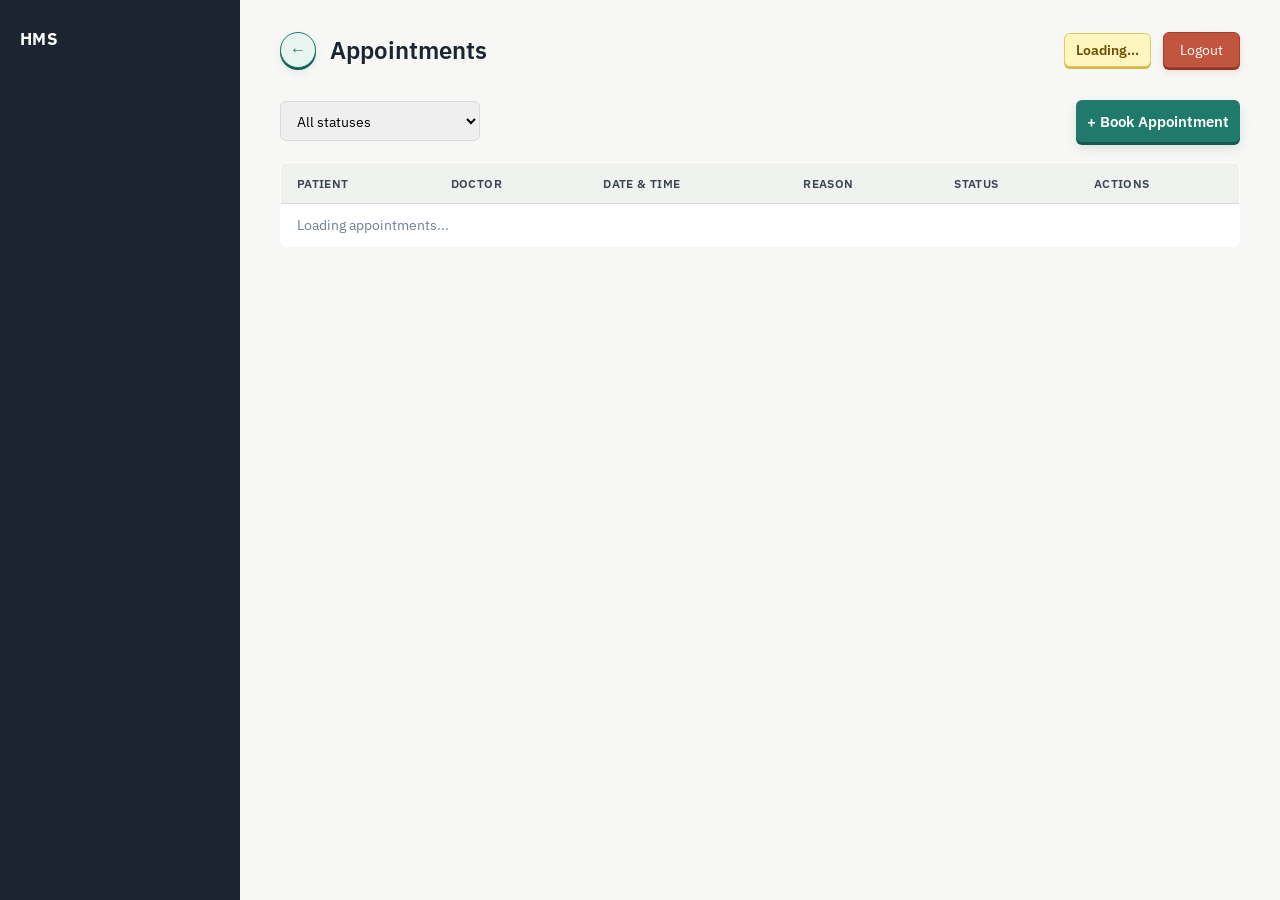
==== frontend/pages/appointments.html @ e79296c2 "feat: add appointments page with booking functionality and status filter" ====
<!DOCTYPE html>
<html lang="en">
<head>
  <meta charset="UTF-8">
  <meta name="viewport" content="width=device-width, initial-scale=1.0">
  <title>Appointments - HMS</title>
  <link rel="stylesheet" href="../css/style.css">
</head>
<body>
  <div class="app-shell">
    <aside class="sidebar">
      <div class="brand">HMS</div>
      <nav id="sidebar-nav"></nav>
    </aside>
    <main class="main-content">
      <div class="topbar">
        <div class="topbar-left">
          <button class="back-btn" onclick="history.back()" aria-label="Go back">←</button>
          <h1>Appointments</h1>
        </div>
        <div class="user-chip">
          <span id="user-chip-text">Loading...</span>
          <button class="btn-secondary" id="logout-btn">Logout</button>
        </div>
      </div>

      <div class="toolbar">
        <select id="status-filter" class="search-input" style="max-width: 200px;">
          <option value="">All statuses</option>
          <option value="scheduled">Scheduled</option>
          <option value="completed">Completed</option>
          <option value="cancelled">Cancelled</option>
        </select>
        <button class="btn-primary" style="width: auto; margin-top: 0;" onclick="openBookingModal()">+ Book Appointment</button>
      </div>

      <div class="table-wrapper">
        <table class="data-table">
          <thead><tr><th>Patient</th><th>Doctor</th><th>Date & Time</th><th>Reason</th><th>Status</th><th>Actions</th></tr></thead>
          <tbody id="appointments-tbody"><tr><td colspan="6" class="empty-state">Loading appointments...</td></tr></tbody>
        </table>
      </div>
    </main>
  </div>

  <div class="modal-overlay" id="booking-modal">
    <div class="modal-box">
      <h2>Book Appointment</h2>
      <form id="booking-form">
        <div class="field"><label for="patient_id">Patient</label><select id="patient_id" required></select></div>
        <div class="field"><label for="doctor_id">Doctor</label><select id="doctor_id" required></select></div>
        <div class="field"><label for="appointment_date">Date & Time</label><input type="datetime-local" id="appointment_date" required></div>
        <div class="field"><label for="reason">Reason</label><input type="text" id="reason"></div>
        <div class="modal-actions">
          <button type="submit" class="btn-primary">Book</button>
          <button type="button" class="btn-secondary" onclick="closeModal()">Cancel</button>
        </div>
      </form>
    </div>
  </div>

  <script src="../js/api.js"></script>
  <script src="../js/auth.js"></script>
  <script src="../js/layout.js"></script>
  <script src="../js/appointments.js"></script>
</body>
</html>
---- frontend/css/style.css ----
@import url('https://fonts.googleapis.com/css2?family=IBM+Plex+Sans:wght@400;500;600;700&display=swap');

:root {
  --color-ink: #1B2430;
  --color-surface: #F7F8F6;
  --color-primary: #1F7A6C;
  --color-danger: #C1553D;
  --color-border: #D8DCD9;
  --font-main: 'IBM Plex Sans', sans-serif;
  --radius: 6px;
  --radius-lg: 10px;
  --shadow-sm: 0 1px 3px rgba(27, 36, 48, 0.06);
  --shadow-md: 0 8px 24px rgba(27, 36, 48, 0.10);
  --ease: 0.18s ease;
}

* { box-sizing: border-box; margin: 0; padding: 0; }
html { font-size: 16px; }

body {
  font-family: var(--font-main);
  background: var(--color-surface);
  color: var(--color-ink);
  min-height: 100vh;
}

body.center-body {
  position: relative;
  isolation: isolate;
  display: flex;
  align-items: center;
  justify-content: center;
  padding: 1.5rem;
  background-image: url("../assets/hms_cover_image.png");
  background-size: cover;
  background-position: center;
  background-attachment: fixed;
}

body.center-body::before {
  position: fixed;
  inset: 0;
  z-index: -1;
  content: "";
  background: linear-gradient(135deg, rgba(16, 61, 53, 0.76), rgba(27, 36, 48, 0.52));
}

@keyframes fadeInUp {
  from { opacity: 0; transform: translateY(10px); }
  to { opacity: 1; transform: translateY(0); }
}

@keyframes glitchBorder {
  0%, 100% { box-shadow: var(--shadow-md); border-color: var(--color-border); }
  25%, 75% { box-shadow: 0 0 0 1px rgba(31, 122, 108, 0.3), var(--shadow-md); border-color: rgba(31, 122, 108, 0.55); }
  50% { box-shadow: 0 0 0 1px rgba(31, 122, 108, 0.5), var(--shadow-md); border-color: var(--color-primary); }
}

@keyframes buttonShine {
  from { transform: translateX(-120%) skewX(-18deg); }
  to { transform: translateX(220%) skewX(-18deg); }
}

.auth-card {
  background: rgba(15, 42, 38, 0.58);
  border: 1px solid rgba(255, 255, 255, 0.3);
  border-radius: var(--radius-lg);
  box-shadow: 0 18px 45px rgba(8, 24, 22, 0.3), inset 0 1px 0 rgba(255, 255, 255, 0.14);
  backdrop-filter: blur(12px);
  -webkit-backdrop-filter: blur(12px);
  padding: 2.5rem;
  width: 100%;
  max-width: 380px;
  animation: fadeInUp 0.35s ease, glitchBorder 5s ease-in-out infinite;
}

.auth-card h1 { color: #fff; font-size: 1.4rem; margin-bottom: 1.5rem; font-weight: 600; }

.field { margin-bottom: 1rem; }
.field label { display: block; font-size: 0.85rem; margin-bottom: 0.35rem; color: rgba(255, 255, 255, 0.86); }
.field input, .field select {
  width: 100%; padding: 0.6rem 0.75rem; border: 1px solid rgba(255, 255, 255, 0.35);
  border-radius: var(--radius); background: rgba(255, 255, 255, 0.12); color: #fff;
  font-family: var(--font-main); font-size: 0.95rem;
  transition: border-color var(--ease), box-shadow var(--ease);
}
.field input::placeholder { color: rgba(255, 255, 255, 0.65); }
.field select option { color: var(--color-ink); background: #fff; }
.field input:focus, .field select:focus {
  outline: none; border-color: var(--color-primary);
  box-shadow: 0 0 0 3px rgba(111, 224, 198, 0.2);
}

.btn-primary {
  position: relative; overflow: hidden; width: 100%; padding: 0.7rem;
  background: var(--color-primary); color: #fff; border: none; border-radius: var(--radius);
  font-family: var(--font-main); font-size: 0.95rem; font-weight: 600; cursor: pointer;
  margin-top: 0.5rem; box-shadow: 0 3px 0 #15594f, 0 6px 12px rgba(27, 36, 48, 0.12);
  transition: opacity var(--ease), transform var(--ease), box-shadow var(--ease);
}
.btn-primary::after {
  position: absolute; top: 0; bottom: 0; left: 0; width: 35%; content: "";
  background: rgba(255, 255, 255, 0.18); transform: translateX(-120%) skewX(-18deg);
}
.btn-primary:hover { opacity: 0.95; transform: translateY(-2px); box-shadow: 0 5px 0 #15594f, 0 10px 18px rgba(27, 36, 48, 0.16); }
.btn-primary:hover::after { animation: buttonShine 0.7s ease forwards; }
.btn-primary:active { transform: translateY(2px); box-shadow: 0 1px 0 #15594f, 0 3px 7px rgba(27, 36, 48, 0.12); }

.error-message {
  background: #FBEAE6; color: var(--color-danger); padding: 0.6rem 0.75rem;
  border-radius: var(--radius); font-size: 0.85rem; margin-bottom: 1rem; display: none;
}

.switch-link { text-align: center; margin-top: 1.25rem; font-size: 0.85rem; color: rgba(255, 255, 255, 0.78); }
.switch-link a { display: inline-block; color: #8DE3CC; text-decoration: none; transition: color var(--ease), transform var(--ease); }
.switch-link a::after { content: " >"; display: inline-block; transition: transform var(--ease); }
.switch-link a:hover { color: #C2F6E8; transform: translateX(2px); }
.switch-link a:hover::after { transform: translateX(3px); }

/* App shell */
.app-shell { display: flex; min-height: 100vh; align-items: stretch; }

.sidebar {
  width: 240px; background: var(--color-ink); color: #fff; padding: 1.75rem 1.25rem;
  flex-shrink: 0; box-shadow: 2px 0 8px rgba(0,0,0,0.08);
}
.sidebar .brand { font-size: 1.05rem; font-weight: 700; margin-bottom: 2rem; letter-spacing: 0.02em; }
.sidebar nav a {
  display: block; color: #C7CDD4; text-decoration: none; padding: 0.6rem 0.75rem;
  border-radius: var(--radius); font-size: 0.9rem; margin-bottom: 0.25rem;
  transition: background var(--ease), color var(--ease), transform var(--ease), box-shadow var(--ease);
}
.sidebar nav a:hover, .sidebar nav a.active { background: rgba(255,255,255,0.08); color: #fff; }
.sidebar nav a:hover { transform: translateX(4px); box-shadow: inset 3px 0 0 var(--color-primary); }

.main-content {
  flex: 1; padding: 2rem 2.5rem; background: var(--color-surface);
  animation: fadeInUp 0.35s ease; max-width: 1400px;
}

.topbar { display: flex; justify-content: space-between; align-items: center; margin-bottom: 2rem; }
.topbar-left { display: flex; align-items: center; gap: 0.9rem; }
.topbar h1 { font-size: 1.5rem; font-weight: 600; }

.back-btn {
  width: 36px; height: 36px; border-radius: 50%; border: 1px solid var(--color-primary);
  background: #E8F4F0; cursor: pointer; font-size: 1rem; display: flex; align-items: center;
  justify-content: center; color: var(--color-primary); flex-shrink: 0;
  box-shadow: 0 2px 0 #15594f, 0 4px 8px rgba(31, 122, 108, 0.12);
  transition: background var(--ease), transform var(--ease), box-shadow var(--ease);
}
.back-btn:hover { background: #D4EBE4; transform: translateY(-2px); box-shadow: 0 4px 0 #15594f, 0 8px 14px rgba(31, 122, 108, 0.16); }
.back-btn:active { transform: translateY(1px); box-shadow: 0 1px 0 #15594f, 0 2px 5px rgba(31, 122, 108, 0.12); }

.user-chip { display: flex; align-items: center; gap: 0.75rem; font-size: 0.85rem; color: #6B4F00; }
.user-chip #user-chip-text {
  padding: 0.45rem 0.7rem; background: #FFF5BF; border: 1px solid #E6C85C;
  border-radius: var(--radius); font-weight: 600; box-shadow: 0 2px 0 #D4B64D;
}

.btn-secondary {
  padding: 0.5rem 1rem; background: transparent; border: 1px solid var(--color-border);
  border-radius: var(--radius); cursor: pointer; font-family: var(--font-main); font-size: 0.85rem;
  box-shadow: 0 2px 0 #C1C7C3, 0 4px 8px rgba(27, 36, 48, 0.06);
  transition: background var(--ease), box-shadow var(--ease), transform var(--ease);
}
.btn-secondary:hover { background: #EFF1EF; transform: translateY(-2px); box-shadow: 0 4px 0 #C1C7C3, 0 8px 14px rgba(27, 36, 48, 0.1); }
.btn-secondary:active { transform: translateY(1px); box-shadow: 0 1px 0 #C1C7C3, 0 2px 5px rgba(27, 36, 48, 0.08); }

#logout-btn {
  background: var(--color-danger); border-color: #A6402D; color: #fff;
  box-shadow: 0 2px 0 #8F3425, 0 4px 8px rgba(193, 85, 61, 0.16);
}
#logout-btn:hover { background: #A6402D; box-shadow: 0 4px 0 #8F3425, 0 8px 14px rgba(193, 85, 61, 0.2); }
#logout-btn:active { box-shadow: 0 1px 0 #8F3425, 0 2px 5px rgba(193, 85, 61, 0.14); }

.toolbar { display: flex; justify-content: space-between; align-items: center; margin-bottom: 1.25rem; gap: 1rem; }
.search-input {
  flex: 1; max-width: 320px; padding: 0.55rem 0.75rem; border: 1px solid var(--color-border);
  border-radius: var(--radius); font-family: var(--font-main); font-size: 0.9rem;
  transition: border-color var(--ease), box-shadow var(--ease);
}
.search-input:focus { outline: none; border-color: var(--color-primary); box-shadow: 0 0 0 3px rgba(31, 122, 108, 0.12); }

.table-wrapper { width: 100%; overflow-x: auto; border-radius: var(--radius); }

.data-table {
  width: 100%; min-width: 640px; border-collapse: collapse; background: #fff;
  border: 1px solid var(--color-border); border-radius: var(--radius); overflow: hidden;
  box-shadow: var(--shadow-sm);
}
.data-table th, .data-table td { text-align: left; padding: 0.75rem 1rem; font-size: 0.88rem; border-bottom: 1px solid var(--color-border); }
.data-table th { background: #F0F2F0; font-weight: 600; color: #3A4452; font-size: 0.78rem; text-transform: uppercase; letter-spacing: 0.03em; }
.data-table tbody tr { transition: background var(--ease); }
.data-table tbody tr:hover { background: #FAFBFA; }
.data-table .actions { display: flex; gap: 0.5rem; }

.link-btn { background: none; border: none; color: var(--color-primary); cursor: pointer; font-size: 0.85rem; font-family: var(--font-main); padding: 0; transition: opacity var(--ease), transform var(--ease); }
.link-btn:hover { opacity: 0.75; transform: translateY(-1px); }
.link-btn:active { transform: translateY(1px); }
.link-btn.danger { color: var(--color-danger); }

.modal-overlay {
  position: fixed; inset: 0; background: rgba(27, 36, 48, 0.45);
  display: flex; align-items: center; justify-content: center; z-index: 50;
  opacity: 0; pointer-events: none; transition: opacity var(--ease);
}
.modal-overlay.open { opacity: 1; pointer-events: auto; }

.modal-box {
  background: #fff; border-radius: var(--radius-lg); box-shadow: var(--shadow-md);
  padding: 2rem; width: 100%; max-width: 420px; max-height: 90vh; overflow-y: auto;
  transform: translateY(14px) scale(0.98); transition: transform var(--ease);
}
.modal-overlay.open .modal-box { transform: translateY(0) scale(1); }
.modal-box h2 { font-size: 1.2rem; margin-bottom: 1.25rem; font-weight: 600; }
.modal-actions { display: flex; gap: 0.75rem; margin-top: 1.5rem; }
.modal-actions .btn-primary, .modal-actions .btn-secondary { margin-top: 0; }

.status-badge { padding: 0.2rem 0.6rem; border-radius: 12px; font-size: 0.75rem; font-weight: 600; text-transform: capitalize; }
.status-badge.status-scheduled { background: #E4F2EF; color: var(--color-primary); }
.status-badge.status-completed { background: #E9ECEF; color: #4A5568; }
.status-badge.status-cancelled { background: #FBEAE6; color: var(--color-danger); }

.empty-state { padding: 2rem; text-align: center; color: #718096; font-size: 0.9rem; }
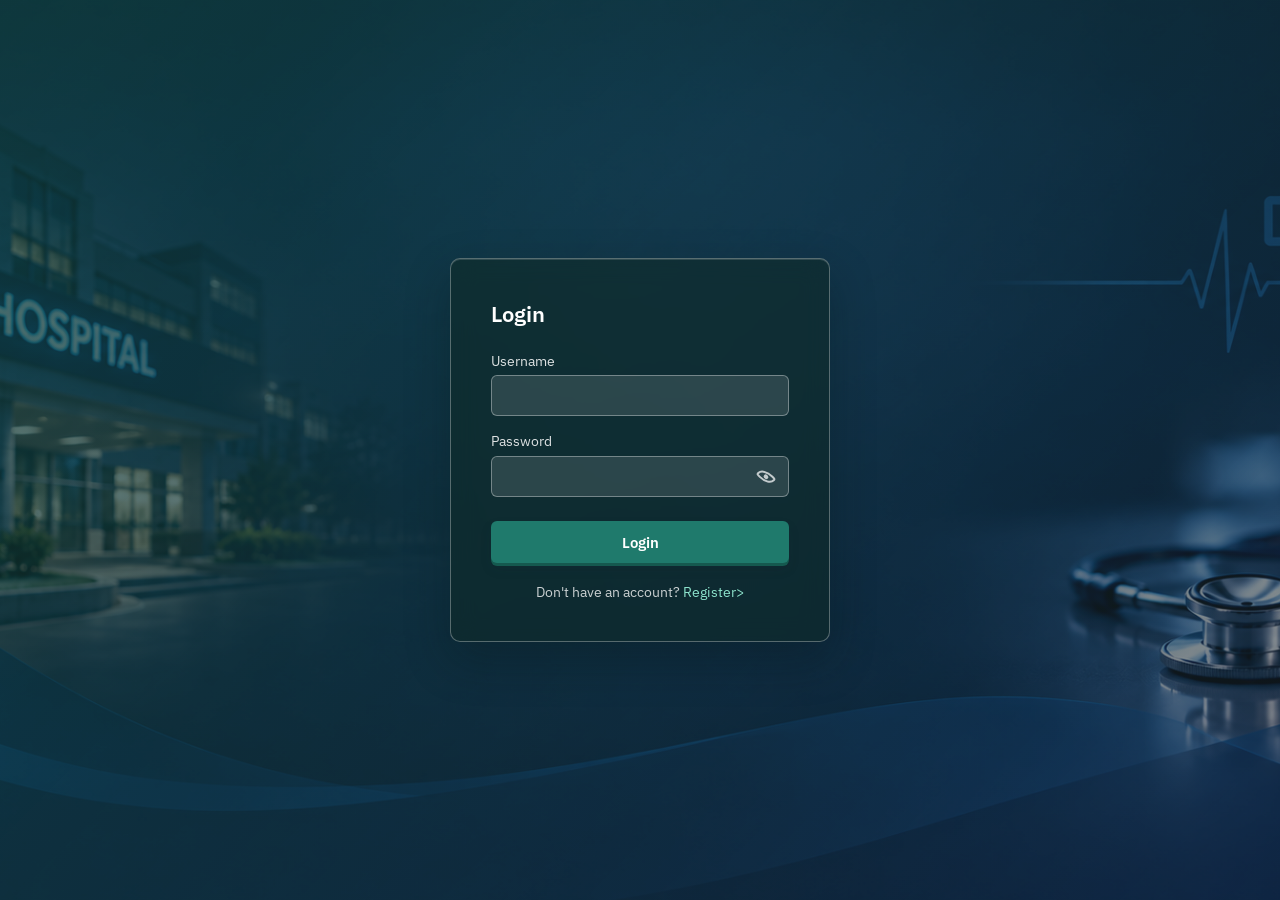
==== commit a46f0994: "feat: add reschedule appointment modal and functionality" ====
--- a/frontend/pages/appointments.html
+++ b/frontend/pages/appointments.html
@@ -59,6 +59,19 @@
     </div>
   </div>
 
+  <div class="modal-overlay" id="reschedule-modal">
+    <div class="modal-box">
+      <h2>Reschedule Appointment</h2>
+      <form id="reschedule-form">
+        <div class="field"><label for="reschedule_date">New Date & Time</label><input type="datetime-local" id="reschedule_date" required></div>
+        <div class="modal-actions">
+          <button type="submit" class="btn-primary">Save New Time</button>
+          <button type="button" class="btn-secondary" onclick="closeRescheduleModal()">Cancel</button>
+        </div>
+      </form>
+    </div>
+  </div>
+
   <script src="../js/api.js"></script>
   <script src="../js/auth.js"></script>
   <script src="../js/layout.js"></script>
--- a/frontend/css/style.css
+++ b/frontend/css/style.css
@@ -77,17 +77,44 @@
 .auth-card h1 { color: #fff; font-size: 1.4rem; margin-bottom: 1.5rem; font-weight: 600; }
 
 .field { margin-bottom: 1rem; }
-.field label { display: block; font-size: 0.85rem; margin-bottom: 0.35rem; color: rgba(255, 255, 255, 0.86); }
+.field label { display: block; font-size: 0.85rem; margin-bottom: 0.35rem; color: #4A5568; }
+.password-field { position: relative; }
 .field input, .field select {
-  width: 100%; padding: 0.6rem 0.75rem; border: 1px solid rgba(255, 255, 255, 0.35);
-  border-radius: var(--radius); background: rgba(255, 255, 255, 0.12); color: #fff;
+  width: 100%; padding: 0.6rem 0.75rem; border: 1px solid var(--color-border);
+  border-radius: var(--radius); background: #fff; color: var(--color-ink);
   font-family: var(--font-main); font-size: 0.95rem;
   transition: border-color var(--ease), box-shadow var(--ease);
 }
-.field input::placeholder { color: rgba(255, 255, 255, 0.65); }
+.auth-card .field label { color: rgba(255, 255, 255, 0.86); }
+.auth-card .field input, .auth-card .field select {
+  border-color: rgba(255, 255, 255, 0.35); background: rgba(255, 255, 255, 0.12); color: #fff;
+}
+.password-field input { padding-right: 2.7rem; }
+.password-toggle {
+  position: absolute; top: 50%; right: 0.7rem; display: flex; align-items: center;
+  justify-content: center; width: 1.5rem; height: 1.5rem; padding: 0; border: 0;
+  background: transparent; color: rgba(255, 255, 255, 0.72); cursor: pointer;
+  transform: translateY(-50%); transition: color var(--ease), transform var(--ease);
+}
+.password-toggle:hover { color: #C2F6E8; transform: translateY(-50%) scale(1.08); }
+.password-toggle:focus-visible { outline: 2px solid #8DE3CC; outline-offset: 2px; border-radius: 3px; }
+.eye-icon {
+  position: relative; display: block; width: 1.1rem; height: 0.7rem;
+  border: 2px solid currentColor; border-radius: 75% 15%; transform: rotate(45deg);
+}
+.eye-icon::after {
+  position: absolute; top: 50%; left: 50%; width: 0.3rem; height: 0.3rem;
+  content: ""; background: currentColor; border-radius: 50%; transform: translate(-50%, -50%);
+}
+.password-toggle.is-visible .eye-icon { opacity: 0.95; }
+.field input::placeholder { color: #718096; }
+.auth-card .field input::placeholder { color: rgba(255, 255, 255, 0.65); }
 .field select option { color: var(--color-ink); background: #fff; }
 .field input:focus, .field select:focus {
   outline: none; border-color: var(--color-primary);
+  box-shadow: 0 0 0 3px rgba(31, 122, 108, 0.12);
+}
+.auth-card .field input:focus, .auth-card .field select:focus {
   box-shadow: 0 0 0 3px rgba(111, 224, 198, 0.2);
 }
 
@@ -195,6 +222,12 @@
 .data-table tbody tr:hover { background: #FAFBFA; }
 .data-table .actions { display: flex; gap: 0.5rem; }
 
+.department-item {
+  display: flex; align-items: center; justify-content: space-between; gap: 1rem;
+  padding: 0.45rem 0; border-bottom: 1px solid var(--color-border);
+}
+.department-item:last-child { border-bottom: none; }
+
 .link-btn { background: none; border: none; color: var(--color-primary); cursor: pointer; font-size: 0.85rem; font-family: var(--font-main); padding: 0; transition: opacity var(--ease), transform var(--ease); }
 .link-btn:hover { opacity: 0.75; transform: translateY(-1px); }
 .link-btn:active { transform: translateY(1px); }
